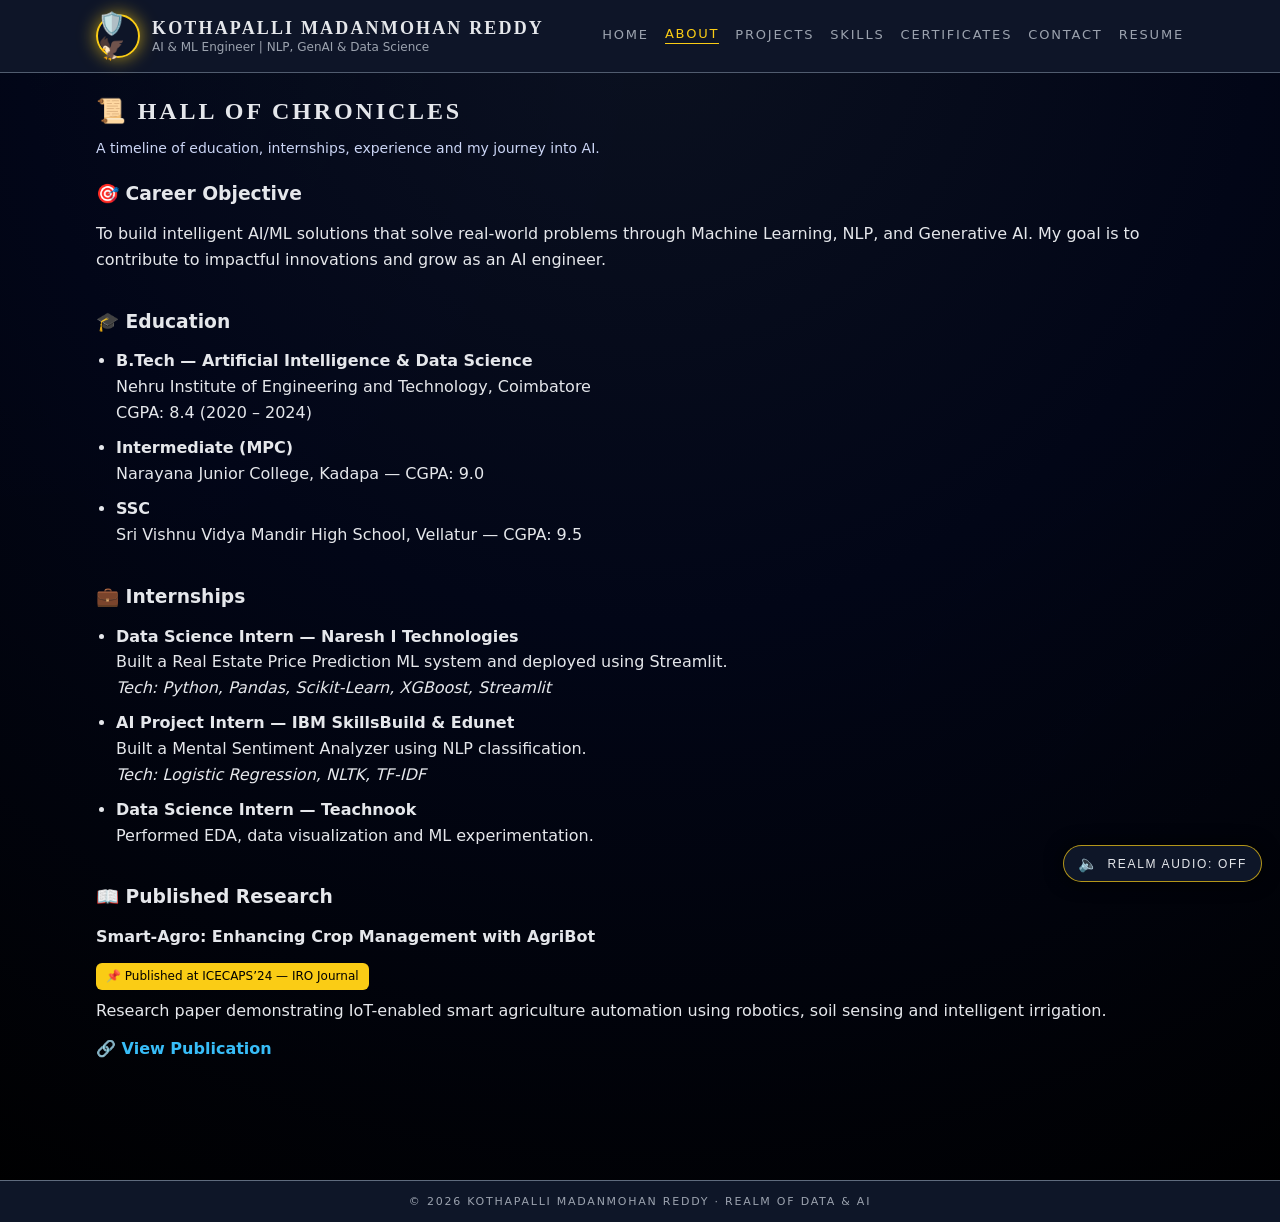
==== about.html @ aa8bce5e "Add files via upload" ====
<!DOCTYPE html>
<html lang="en">
<head>
  <meta charset="UTF-8">
  <title>About | Realm of Madanmohan</title>
  <link rel="stylesheet" href="css/style.css">
</head>
<body>

<header class="site-header">
  <div class="header-inner">
    <div class="brand">
      <div class="brand-logo">🛡️🦅</div>
      <div class="brand-text">
        <h1 class="brand-name">Kothapalli Madanmohan Reddy</h1>
        <p class="brand-sub">AI & ML Engineer | NLP, GenAI & Data Science</p>
      </div>
    </div>
    <nav class="main-nav">
      <a href="index.html" class="nav-link">Home</a>
      <a href="about.html" class="nav-link active">About</a>
      <a href="projects.html" class="nav-link">Projects</a>
      <a href="skills.html" class="nav-link">Skills</a>
      <a href="certifications.html" class="nav-link">Certificates</a>
      <a href="contact.html" class="nav-link">Contact</a>
      <a href="resume.html" class="nav-link">Resume</a>
    </nav>
  </div>
</header>

<main class="page">

  <h2 class="section-title">📜 Hall of Chronicles</h2>
  <p class="section-subtitle">A timeline of education, internships, experience and my journey into AI.</p>

  <!-- ===== Career Objective ===== -->
  <section class="section-block">
    <h3>🎯 Career Objective</h3>
    <p>
      To build intelligent AI/ML solutions that solve real-world problems through Machine Learning,
      NLP, and Generative AI. My goal is to contribute to impactful innovations and grow as an AI engineer.
    </p>
  </section>

  <!-- ===== Education ===== -->
  <section class="section-block">
    <h3>🎓 Education</h3>
    <ul class="timeline">
      <li>
        <strong>B.Tech — Artificial Intelligence & Data Science</strong><br>
        Nehru Institute of Engineering and Technology, Coimbatore<br>
        CGPA: 8.4 (2020 – 2024)
      </li>

      <li>
        <strong>Intermediate (MPC)</strong><br>
        Narayana Junior College, Kadapa — CGPA: 9.0
      </li>

      <li>
        <strong>SSC</strong><br>
        Sri Vishnu Vidya Mandir High School, Vellatur — CGPA: 9.5
      </li>
    </ul>
  </section>

  <!-- ===== Internships ===== -->
  <section class="section-block">
    <h3>💼 Internships</h3>
    <ul class="timeline">
      <li>
        <strong>Data Science Intern — Naresh I Technologies</strong><br>
        Built a Real Estate Price Prediction ML system and deployed using Streamlit.<br>
        <em>Tech: Python, Pandas, Scikit-Learn, XGBoost, Streamlit</em>
      </li>

      <li>
        <strong>AI Project Intern — IBM SkillsBuild & Edunet</strong><br>
        Built a Mental Sentiment Analyzer using NLP classification.<br>
        <em>Tech: Logistic Regression, NLTK, TF-IDF</em>
      </li>

      <li>
        <strong>Data Science Intern — Teachnook</strong><br>
        Performed EDA, data visualization and ML experimentation.
      </li>
    </ul>
  </section>
  <section class="section-block">
  <h3>📖 Published Research</h3>

  <p><strong>Smart-Agro: Enhancing Crop Management with AgriBot</strong></p>

  <span style="
    background:#facc15;
    color:#000;
    padding:4px 10px;
    border-radius:6px;
    font-size:12px;
    display:inline-block;
    margin-bottom:8px;">
    📌 Published at ICECAPS’24 — IRO Journal
  </span>

  <p>
    Research paper demonstrating IoT-enabled smart agriculture automation using robotics,
    soil sensing and intelligent irrigation.
  </p>

  <a href="https://irojournals.com/iroismac/article/view/6/3/2" target="_blank" class="clean-link">
    🔗 View Publication
</a>

</section>


</main>

<footer class="site-footer">
  &copy; <span id="year"></span> Kothapalli Madanmohan Reddy · Realm of Data & AI
</footer>

<script>
  document.getElementById("year").textContent = new Date().getFullYear();
</script>

<!-- 🔊 Realm Audio Toggle Added (Same as Home) -->
<audio id="realmAudio" loop>
  <source src="assets/music/realm-theme.mp3" type="audio/mpeg">
</audio>

<button id="audioToggle" class="audio-toggle">
  <span class="audio-icon">🔈</span>
  <span class="audio-text">Realm Audio: Off</span>
</button>

<script src="js/main.js"></script>
</body>
</html>
---- css/style.css ----
/* ============== GLOBAL ============== */
* {
  margin: 0;
  padding: 0;
  box-sizing: border-box;
}

html {
  scroll-behavior: smooth;
}

body {
  font-family: "Lora", system-ui, -apple-system, BlinkMacSystemFont, "Segoe UI", serif;
  background: radial-gradient(circle at top, #0b1120 0, #020617 45%, #000 100%);
  color: #e5e7eb;
  min-height: 100vh;
}

/* Subtle texture */
body::before {
  content: "";
  position: fixed;
  inset: 0;
  pointer-events: none;
  background-image:
    radial-gradient(circle at 0 0, rgba(255,255,255,0.05) 0, transparent 55%),
    radial-gradient(circle at 100% 100%, rgba(148,163,184,0.06) 0, transparent 55%);
  mix-blend-mode: soft-light;
  opacity: 0.6;
  z-index: -1;
}

a {
  color: inherit;
  text-decoration: none;
}

/* ============== HEADER ============== */
.site-header {
  border-bottom: 1px solid rgba(148,163,184,0.5);
  background: rgba(15,23,42,0.95);
  backdrop-filter: blur(16px);
}

.header-inner {
  max-width: 1120px;
  margin: 0 auto;
  padding: 14px 16px;
  display: flex;
  align-items: center;
  justify-content: space-between;
  gap: 16px;
}

/* Brand */
.brand {
  display: flex;
  align-items: center;
  gap: 12px;
}

.brand-logo {
  width: 44px;
  height: 44px;
  border-radius: 999px;
  border: 2px solid #facc15;
  display: flex;
  align-items: center;
  justify-content: center;
  font-size: 22px;
  box-shadow: 0 0 18px rgba(250,204,21,0.7);
  cursor: pointer;
  transition: transform 0.2s ease, box-shadow 0.2s ease;
}

/* Hover animation on logo */
.brand-logo:hover {
  transform: translateY(-2px) scale(1.03);
  box-shadow: 0 0 24px rgba(250,204,21,0.9);
}

.brand-text {
  line-height: 1.2;
}

.brand-name {
  font-family: "Cinzel", serif;
  font-size: 18px;
  letter-spacing: 0.12em;
  text-transform: uppercase;
}

.brand-sub {
  font-size: 12px;
  color: #9ca3af;
}

/* Nav */
.main-nav {
  display: flex;
  gap: 16px;
  font-size: 13px;
  text-transform: uppercase;
  letter-spacing: 0.14em;
}

.nav-link {
  padding-bottom: 2px;
  border-bottom: 1px solid transparent;
  color: #9ca3af;
  transition: color 0.2s ease, border-color 0.2s ease, transform 0.2s ease;
}

.nav-link:hover,
.nav-link.active {
  color: #facc15;
  border-color: #facc15;
  transform: translateY(-1px);
}

@media (max-width: 768px) {
  .header-inner {
    flex-direction: column;
    align-items: flex-start;
  }

  .main-nav {
    flex-wrap: wrap;
  }
}

/* ============== PAGE WRAPPER ============== */
.page {
  max-width: 1120px;
  margin: 0 auto;
  padding: 24px 16px 72px;
}

/* ============== HERO ============== */
.hero {
  display: grid;
  grid-template-columns: minmax(0, 3fr) minmax(0, 2fr);
  gap: 26px;
  align-items: center;
  margin-top: 16px;
}

.hero-left {
  max-width: 640px;
}

.hero-tagline {
  font-size: 12px;
  text-transform: uppercase;
  letter-spacing: 0.24em;
  color: #38bdf8;
  margin-bottom: 6px;
}

.hero-title {
  font-family: "Cinzel", serif;
  font-size: 32px;
  letter-spacing: 0.16em;
  text-transform: uppercase;
  margin-bottom: 6px;
  color: #e5e7eb;
}

.hero-motto {
  font-size: 14px;
  font-style: italic;
  color: #facc15;
  margin-bottom: 14px;
}

.hero-desc {
  font-size: 15px;
  color: #e5e7eb;
  margin-bottom: 16px;
}

.hero-meta {
  display: flex;
  flex-wrap: wrap;
  gap: 8px;
  margin-bottom: 18px;
}

.pill {
  padding: 4px 10px;
  border-radius: 999px;
  border: 1px solid rgba(250,204,21,0.7);
  font-size: 11px;
  text-transform: uppercase;
  letter-spacing: 0.16em;
  background: rgba(15,23,42,0.9);
  color: #e5e7eb;
}

/* Buttons */
.hero-actions {
  display: flex;
  flex-wrap: wrap;
  gap: 10px;
}

.btn-main,
.btn-ghost {
  padding: 9px 16px;
  border-radius: 999px;
  border: 1px solid transparent;
  font-size: 12px;
  text-transform: uppercase;
  letter-spacing: 0.14em;
  cursor: pointer;
  display: inline-flex;
  align-items: center;
  justify-content: center;
  gap: 8px;
  transition: background 0.2s ease, transform 0.2s ease, box-shadow 0.2s ease, border-color 0.2s ease, color 0.2s ease;
}

.btn-main {
  background: linear-gradient(135deg, #facc15, #f97316);
  color: #111827;
  box-shadow: 0 0 22px rgba(250,204,21,0.8);
}

.btn-main:hover {
  transform: translateY(-1px);
  box-shadow: 0 0 26px rgba(250,204,21,1);
}

.btn-ghost {
  border-color: rgba(250,204,21,0.6);
  background: rgba(15,23,42,0.9);
  color: #e5e7eb;
}

.btn-ghost:hover {
  background: radial-gradient(circle at top left, rgba(250,204,21,0.15), rgba(15,23,42,0.98));
}

/* Right hero */
.hero-right {
  display: flex;
  justify-content: center;
}

.sigil-card {
  padding: 18px 16px 22px;
  border-radius: 18px;
  border: 1px solid rgba(250,204,21,0.6);
  background: radial-gradient(circle at top, rgba(250,204,21,0.18), rgba(15,23,42,0.98));
  box-shadow: 0 0 28px rgba(15,23,42,1);
  text-align: center;
  max-width: 260px;
}

.sigil-circle {
  width: 110px;
  height: 110px;
  border-radius: 999px;
  border: 2px solid #facc15;
  display: flex;
  align-items: center;
  justify-content: center;
  font-size: 40px;
  margin: 0 auto 10px;
  box-shadow: 0 0 26px rgba(250,204,21,0.8);
}

.sigil-title {
  font-family: "Cinzel", serif;
  font-size: 16px;
  text-transform: uppercase;
  letter-spacing: 0.16em;
  margin-bottom: 6px;
}

.sigil-sub {
  font-size: 13px;
  color: #e5e7eb;
}

/* Responsive hero */
@media (max-width: 900px) {
  .hero {
    grid-template-columns: 1fr;
  }

  .hero-right {
    order: -1;
    margin-bottom: 10px;
  }
}

/* ============== MAP SECTION ============== */
.section-label {
  font-size: 11px;
  text-transform: uppercase;
  letter-spacing: 0.3em;
  color: #9ca3af;
  margin-bottom: 6px;
  margin-top: 40px;
}

.section-title {
  font-family: "Cinzel", serif;
  font-size: 24px;
  text-transform: uppercase;
  letter-spacing: 0.12em;
  margin-bottom: 8px;
}

.section-subtitle {
  font-size: 14px;
  color: #cbd5f5;
  max-width: 640px;
  margin-bottom: 16px;
}

.map-grid {
  display: grid;
  grid-template-columns: repeat(auto-fit, minmax(220px, 1fr));
  gap: 16px;
}

.map-card {
  padding: 16px 14px;
  border-radius: 16px;
  border: 1px solid rgba(148,163,184,0.7);
  background: rgba(15,23,42,0.95);
  box-shadow: 0 0 20px rgba(0,0,0,0.7);
  cursor: pointer;
  transition: transform 0.2s ease, box-shadow 0.2s ease, border-color 0.2s ease, background 0.2s ease;
}

.map-card h3 {
  font-family: "Cinzel", serif;
  font-size: 16px;
  letter-spacing: 0.16em;
  text-transform: uppercase;
  margin-bottom: 6px;
}

.map-card p {
  font-size: 13px;
  color: #e5e7eb;
  margin-bottom: 6px;
}

.map-card span {
  font-size: 12px;
  text-transform: uppercase;
  letter-spacing: 0.16em;
  color: #facc15;
}

.map-card:hover {
  transform: translateY(-3px);
  box-shadow: 0 0 24px rgba(250,204,21,0.7);
  border-color: #facc15;
  background: radial-gradient(circle at top left, rgba(250,204,21,0.14), rgba(15,23,42,0.98));
}

/* ============== FOOTER ============== */
.site-footer {
  border-top: 1px solid rgba(148,163,184,0.6);
  padding: 14px 16px;
  font-size: 11px;
  letter-spacing: 0.16em;
  text-transform: uppercase;
  color: #9ca3af;
  text-align: center;
  background: rgba(15,23,42,0.96);
}

/* ============== AUDIO TOGGLE ============== */
.audio-toggle {
  position: fixed;
  bottom: 18px;
  right: 18px;
  padding: 8px 14px;
  border-radius: 999px;
  border: 1px solid rgba(250,204,21,0.7);
  background: rgba(15,23,42,0.96);
  color: #e5e7eb;
  font-size: 12px;
  text-transform: uppercase;
  letter-spacing: 0.14em;
  cursor: pointer;
  display: inline-flex;
  align-items: center;
  gap: 8px;
  box-shadow: 0 0 18px rgba(0,0,0,0.8);
  z-index: 30;
}

.audio-icon {
  font-size: 16px;
}
/* ===== PROJECT LIST SPACING FIX ===== */
.list-item {
  margin-bottom: 24px;
  padding-bottom: 14px;
  border-bottom: 1px solid rgba(148,163,184,0.3);
}

.list-item h3 {
  margin-bottom: 6px;
  font-family: "Cinzel", serif;
}

.list-item p {
  margin-bottom: 6px;
  line-height: 1.55;
}

.list-item a {
  color: #38bdf8;
  text-decoration: underline;
}

.list-item a:hover {
  color: #facc15;
}
/* ================= FIX SPACING ================= */

.project-card {
  margin-bottom: 28px; /* space under each project */
  padding-bottom: 10px;
  border-bottom: 1px solid rgba(148,163,184,0.25);
}

.project-card:last-child {
  border-bottom: none;
  margin-bottom: 0;
}

.page p, .page li, .page section {
  margin-bottom: 12px;
  line-height: 1.6;
}

/* Extra spacing for section titles */
.section-title {
  margin-bottom: 16px;
}

.section-subtitle {
  margin-bottom: 24px;
}

/* Space between list blocks (About Page) */
.page ul {
  margin-bottom: 20px;
}
/* =========================================
   UNIVERSAL SPACING FIX FOR ALL PAGES
   ========================================= */

/* Space between content blocks on all pages */
.page section {
  margin-bottom: 40px;
}

/* Space between list items */
.page li {
  margin-bottom: 10px;
}

/* Add spacing under small headings */
.page h3, .page h4 {
  margin-top: 20px;
  margin-bottom: 10px;
}

/* Make Skills bullets spaced & readable */
.skill-item {
  margin-bottom: 14px;
}

/* Certification card spacing */
.cert-card {
  padding-bottom: 14px;
  margin-bottom: 28px;
  border-bottom: 1px solid rgba(148,163,184,0.25);
}

.cert-card:last-child {
  border-bottom: none;
}

/* Contact form spacing */
.contact-form input,
.contact-form textarea {
  margin-bottom: 16px;
}

.contact-form button {
  margin-top: 10px;
}

/* Resume section spacing placeholder (future) */
.resume-preview {
  margin: 24px 0;
}
/* === GLOBAL CONTENT SPACING FIX === */
.page section {
  margin-bottom: 34px;
}

.page h2,
.page h3,
.page p,
.page ul,
.page li,
.page a {
  margin-bottom: 12px;
}

/* List readability */
.page ul {
  padding-left: 20px;
  line-height: 1.7;
}

/* Ensure items don't stick together */
.page li {
  margin-bottom: 10px;
}
.skill-section h3 {
  font-size: 18px;
  font-weight: 600;
  margin-bottom: 14px;
  color: #facc15;
}

.skill-section ul li {
  font-size: 15px;
  color: #dbeafe;
}
/* ========== PAGE LAYOUT HELPERS ========== */
.narrow-page {
  max-width: 840px;
  margin: 0 auto;
  padding: 24px 16px 72px;
}

.page-title {
  font-family: "Cinzel", serif;
  font-size: 24px;
  text-transform: uppercase;
  letter-spacing: 0.14em;
  margin-bottom: 12px;
}

.section-block {
  margin-bottom: 32px;
}

.timeline {
  list-style: disc;
  padding-left: 20px;
  line-height: 1.7;
}

/* Skills page */
.skill-section {
  margin-bottom: 22px;
}

.skill-section h3 {
  font-size: 18px;
  font-weight: 600;
  margin-bottom: 10px;
  color: #facc15;
}

.skill-section ul {
  padding-left: 18px;
}

.skill-section ul li {
  font-size: 15px;
  color: #dbeafe;
  margin-bottom: 6px;
}

/* Certifications cards */
.cert-card {
  padding-bottom: 14px;
  margin-bottom: 22px;
  border-bottom: 1px solid rgba(148,163,184,0.25);
}

.cert-card:last-child {
  border-bottom: none;
}

.cert-card a {
  color: #38bdf8;
  text-decoration: underline;
}

.cert-card a:hover {
  color: #facc15;
}

/* Contact form */
.contact-grid {
  display: grid;
  grid-template-columns: minmax(0, 2fr) minmax(0, 3fr);
  gap: 24px;
}

@media (max-width: 768px) {
  .contact-grid {
    grid-template-columns: 1fr;
  }
}

.contact-card {
  padding: 16px 14px;
  border-radius: 16px;
  border: 1px solid rgba(148,163,184,0.7);
  background: rgba(15,23,42,0.95);
}

.contact-card a {
  color: #38bdf8;
  text-decoration: underline;
}

.contact-card a:hover {
  color: #facc15;
}

.contact-form {
  display: flex;
  flex-direction: column;
}

.contact-form label {
  font-size: 13px;
  margin-bottom: 4px;
}

.contact-form input,
.contact-form textarea {
  padding: 8px 10px;
  border-radius: 8px;
  border: 1px solid rgba(148,163,184,0.7);
  background: rgba(15,23,42,0.95);
  color: #e5e7eb;
  font-size: 14px;
  margin-bottom: 12px;
}

.contact-form textarea {
  min-height: 120px;
  resize: vertical;
}

.contact-form button {
  align-self: flex-start;
}
/* --- Clean Link Style (Publication / External Links) --- */
.clean-link {
  color: #facc15;
  text-decoration: none;
  font-weight: 500;
  border-bottom: 1px solid transparent;
  transition: all 0.2s ease-in-out;
}

.clean-link:hover {
  color: #ffffff;
  border-bottom: 1px solid #facc15;
  text-shadow: 0 0 8px rgba(250,204,21,0.7);
  transform: translateY(-1px);
}

/* --- Global Clean Link Style (For Certifications, Projects, About, Contact) --- */
.clean-link {
  color: #facc15;
  text-decoration: none;
  font-weight: 500;
  border-bottom: 1px solid transparent;
  transition: all 0.2s ease-in-out;
}

.clean-link:hover {
  color: #ffffff;
  border-bottom: 1px solid #facc15;
  text-shadow: 0 0 8px rgba(250,204,21,0.7);
  transform: translateY(-1px);
}
/* === CLEAN LINK STYLE FOR CERT & ABOUT PAGE === */

.cert-card a,
.page a {
  color: #38bdf8; /* Soft cyan link color matching theme */
  text-decoration: none; /* remove underline */
  font-weight: 600;
  display: inline-flex;
  align-items: center;
  gap: 6px;
  transition: color 0.25s ease, transform 0.2s ease;
}

/* Hover glow effect */
.cert-card a:hover,
.page a:hover {
  color: #facc15; /* gold hover */
  transform: translateX(3px);
}

/* Optional small icon adjustment */
.cert-card a::before {
  font-size: 15px;
}
/* === UNIVERSAL CLEAN LINK STYLE === */

.page a,
.cert-card a {
  color: #38bdf8; /* Elegant cyan link color */
  text-decoration: none; 
  font-weight: 600;
  position: relative;
  display: inline-flex;
  align-items: center;
  gap: 6px;
  transition: color 0.25s ease, transform 0.2s ease;
}

/* --- Glow underline effect (appears only on hover) --- */
.page a::after,
.cert-card a::after {
  content: "";
  position: absolute;
  left: 0;
  bottom: -3px;
  width: 0%;
  height: 2px;
  background: linear-gradient(90deg, #facc15, #f97316);
  transition: width 0.35s ease-in-out;
  border-radius: 4px;
}

/* Hover Behavior */
.page a:hover,
.cert-card a:hover {
  color: #facc15; /* glowing gold */
  transform: translateX(4px);
}

/* Reveal underline on hover */
.page a:hover::after,
.cert-card a:hover::after {
  width: 100%;
}

/* Optional soft icon glow */
.page a:hover .link-icon,
.cert-card a:hover .link-icon {
  filter: drop-shadow(0 0 6px rgba(250,204,21,0.8));
}
.popup-alert {
  position: fixed;
  bottom: 20px;
  right: 20px;
  background: #10b981;
  color: black;
  padding: 12px 18px;
  font-size: 15px;
  border-radius: 12px;
  box-shadow: 0 0 12px rgba(0,0,0,0.5);
  transition: opacity 0.6s ease-in-out;
  z-index: 9999;
  animation: popupSlide 0.4s ease-out;
}

@keyframes popupSlide {
  from { transform: translateY(20px); opacity: 0; }
  to { transform: translateY(0); opacity: 1; }
}
/* ========== HERO ELEVATOR PITCH ========== */
.hero-elevator {
  font-size: 14px;
  color: #e5e7eb;
  margin-bottom: 16px;
  font-style: italic;
  opacity: 0.95;
}

/* ========== PROFILE PHOTO IN HERO ========== */
.profile-photo {
  width: 96px;
  height: 96px;
  border-radius: 999px;
  object-fit: cover;
  border: 2px solid #facc15;
  box-shadow: 0 0 18px rgba(250, 204, 21, 0.7);
  margin: 0 auto 10px;
  display: block;
}

/* ========== CORE TECH STACK BADGES ========== */
.tech-stack {
  margin-top: 40px;
}

.tech-badges {
  display: flex;
  flex-wrap: wrap;
  gap: 8px;
  margin-top: 10px;
}

.tech-badge {
  padding: 6px 10px;
  border-radius: 999px;
  border: 1px solid rgba(148, 163, 184, 0.6);
  font-size: 12px;
  background: rgba(15, 23, 42, 0.95);
  color: #e5e7eb;
  letter-spacing: 0.04em;
}
/* ========== MOBILE TWEAKS FOR HERO ========== */
@media (max-width: 640px) {
  .hero {
    text-align: center;
  }

  .hero-left {
    margin: 0 auto;
  }

  .hero-meta,
  .hero-actions {
    justify-content: center;
  }

  .hero-title {
    font-size: 24px;
    letter-spacing: 0.12em;
  }

  .hero-desc,
  .hero-elevator {
    font-size: 14px;
  }

  .sigil-card {
    max-width: 260px;
    margin: 0 auto;
  }
}
.profile-photo {
  width: 160px;
  height: 160px;
  border-radius: 50%;
  object-fit: cover;
  border: 3px solid rgba(255, 215, 0, 0.8);
  box-shadow: 0 0 20px rgba(255, 215, 0, 0.4);
  margin-bottom: 12px;
}

.tech-icon {
  width: 18px;
  height: 18px;
  margin-right: 6px;
  vertical-align: middle;
}
/* Center profile section inside the right column */
.hero-right {
  display: flex;
  justify-content: center;
  align-items: center;
}
@media (max-width: 900px) {
  .hero-right {
    margin-top: 10px;
    justify-content: center;
  }
}
.sigil-card {
  margin: 0 auto;
}
/* ===== Premium Smooth Entrance Animation ===== */

@keyframes fadeUpSoft {
  0% {
    opacity: 0;
    transform: translateY(22px);
    filter: blur(4px);
  }
  60% {
    opacity: 0.7;
    transform: translateY(6px);
    filter: blur(1px);
  }
  100% {
    opacity: 1;
    transform: translateY(0);
    filter: blur(0);
  }
}

/* Soft glowing pulse for profile border */
@keyframes goldPulse {
  0% {
    box-shadow: 0 0 12px rgba(255, 220, 80, 0.35);
  }
  50% {
    box-shadow: 0 0 22px rgba(255, 220, 80, 0.85);
  }
  100% {
    box-shadow: 0 0 12px rgba(255, 220, 80, 0.35);
  }
}

/* Apply animation to profile card */
.sigil-card {
  opacity: 0;
  animation: fadeUpSoft 1.6s ease forwards;
  animation-delay: 0.4s;
}

/* Animate the profile photo glow */
.profile-photo {
  animation: goldPulse 4s ease-in-out infinite;
}

/* Animate text elements staggered */
.hero-title {
  opacity: 0;
  animation: fadeUpSoft 1.2s ease forwards;
  animation-delay: 0.1s;
}

.hero-motto {
  opacity: 0;
  animation: fadeUpSoft 1.2s ease forwards;
  animation-delay: 0.2s;
}

.hero-desc {
  opacity: 0;
  animation: fadeUpSoft 1.2s ease forwards;
  animation-delay: 0.3s;
}

.hero-actions {
  opacity: 0;
  animation: fadeUpSoft 1.5s ease forwards;
  animation-delay: 0.6s;
}
.hero-right {
  display: flex;
  justify-content: center;
  align-items: center;
}
.btn-main {
  background: linear-gradient(135deg, #facc15, #f97316);
  color: #111827 !important;  /* darker text */
  font-weight: 600;
}
.btn-main img,
.btn-ghost img {
  width: 18px;
  height: 18px;
  margin-right: 8px;
}
.tech-icon {
  width: 18px;
  height: 18px;
  margin-right: 6px;
  vertical-align: middle;
}
.icon-small {
  width: 16px;
  height: 16px;
  margin-right: 6px;
  vertical-align: middle;
}
/* ===== THANK YOU PAGE FIX ===== */
.thank-page {
  text-align: center;
  margin-top: 60px;
}

.thank-page h1 {
  font-size: 28px;
  font-family: "Cinzel", serif;
  margin-bottom: 18px; /* <-- Adds spacing */
  color: #facc15;
}

.thank-page p {
  font-size: 16px;
  margin-bottom: 32px; /* <-- extra spacing */
  color: #dbeafe;
}

.thank-page a {
  color: #38bdf8;
  text-decoration: underline;
  font-size: 15px;
}

.thank-page a:hover {
  color: #facc15;
}
.thank-page .btn-home {
  padding: 10px 18px;
  border-radius: 999px;
  background: linear-gradient(135deg, #facc15, #f97316);
  color: #111827;
  font-size: 13px;
  text-transform: uppercase;
  letter-spacing: 0.14em;
  font-weight: 600;
  box-shadow: 0 0 22px rgba(250,204,21,0.8);
  transition: transform 0.2s ease, box-shadow 0.2s ease;
}
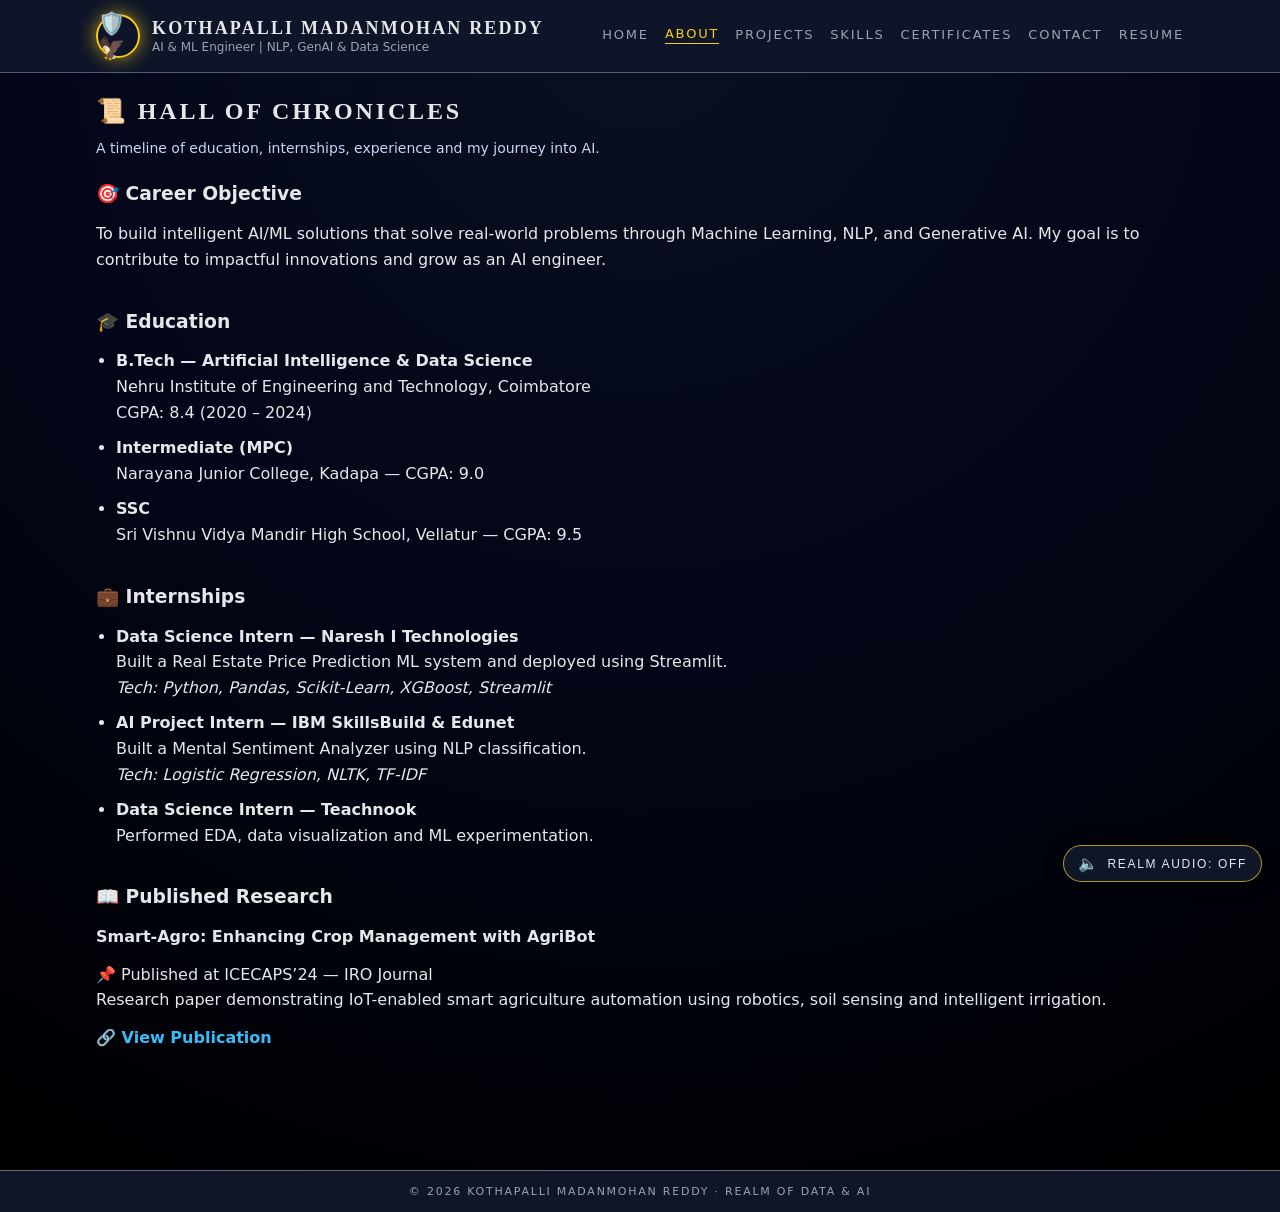
==== commit 4f1705c1: "Fix mobile responsiveness in about.html Added viewport meta tag for mobile responsiveness." ====
--- a/about.html
+++ b/about.html
@@ -2,6 +2,10 @@
 <html lang="en">
 <head>
   <meta charset="UTF-8">
+
+  <!-- ⭐ IMPORTANT: FIXES MOBILE RESPONSIVENESS -->
+  <meta name="viewport" content="width=device-width, initial-scale=1.0">
+
   <title>About | Realm of Madanmohan</title>
   <link rel="stylesheet" href="css/style.css">
 </head>
@@ -16,6 +20,7 @@
         <p class="brand-sub">AI & ML Engineer | NLP, GenAI & Data Science</p>
       </div>
     </div>
+
     <nav class="main-nav">
       <a href="index.html" class="nav-link">Home</a>
       <a href="about.html" class="nav-link active">About</a>
@@ -33,7 +38,7 @@
   <h2 class="section-title">📜 Hall of Chronicles</h2>
   <p class="section-subtitle">A timeline of education, internships, experience and my journey into AI.</p>
 
-  <!-- ===== Career Objective ===== -->
+  <!-- Career Objective -->
   <section class="section-block">
     <h3>🎯 Career Objective</h3>
     <p>
@@ -42,7 +47,7 @@
     </p>
   </section>
 
-  <!-- ===== Education ===== -->
+  <!-- Education -->
   <section class="section-block">
     <h3>🎓 Education</h3>
     <ul class="timeline">
@@ -64,7 +69,7 @@
     </ul>
   </section>
 
-  <!-- ===== Internships ===== -->
+  <!-- Internships -->
   <section class="section-block">
     <h3>💼 Internships</h3>
     <ul class="timeline">
@@ -86,33 +91,25 @@
       </li>
     </ul>
   </section>
+
+  <!-- Research -->
   <section class="section-block">
-  <h3>📖 Published Research</h3>
+    <h3>📖 Published Research</h3>
 
-  <p><strong>Smart-Agro: Enhancing Crop Management with AgriBot</strong></p>
+    <p><strong>Smart-Agro: Enhancing Crop Management with AgriBot</strong></p>
 
-  <span style="
-    background:#facc15;
-    color:#000;
-    padding:4px 10px;
-    border-radius:6px;
-    font-size:12px;
-    display:inline-block;
-    margin-bottom:8px;">
-    📌 Published at ICECAPS’24 — IRO Journal
-  </span>
+    <span class="research-badge">📌 Published at ICECAPS’24 — IRO Journal</span>
 
-  <p>
-    Research paper demonstrating IoT-enabled smart agriculture automation using robotics,
-    soil sensing and intelligent irrigation.
-  </p>
+    <p>
+      Research paper demonstrating IoT-enabled smart agriculture automation using robotics,
+      soil sensing and intelligent irrigation.
+    </p>
 
-  <a href="https://irojournals.com/iroismac/article/view/6/3/2" target="_blank" class="clean-link">
-    🔗 View Publication
-</a>
+    <a href="https://irojournals.com/iroismac/article/view/6/3/2" target="_blank" class="clean-link">
+      🔗 View Publication
+    </a>
 
-</section>
-
+  </section>
 
 </main>
 
@@ -124,7 +121,6 @@
   document.getElementById("year").textContent = new Date().getFullYear();
 </script>
 
-<!-- 🔊 Realm Audio Toggle Added (Same as Home) -->
 <audio id="realmAudio" loop>
   <source src="assets/music/realm-theme.mp3" type="audio/mpeg">
 </audio>
@@ -135,5 +131,6 @@
 </button>
 
 <script src="js/main.js"></script>
+
 </body>
 </html>
--- a/css/style.css
+++ b/css/style.css
@@ -1026,4 +1026,175 @@
   font-weight: 600;
   box-shadow: 0 0 22px rgba(250,204,21,0.8);
   transition: transform 0.2s ease, box-shadow 0.2s ease;
-}+
+}
+/* ===========================================================
+   📱 UNIVERSAL MOBILE RESPONSIVE FIX PACK (CSS OVERWRITE)
+   =========================================================== */
+
+@media (max-width: 768px) {
+
+  /* ---- Global Adjustments ---- */
+  body {
+    padding: 0 10px;
+    font-size: 15px;
+  }
+
+  .page,
+  .narrow-page {
+    padding: 16px 10px 60px;
+  }
+
+  h1, h2, h3 {
+    line-height: 1.3;
+  }
+
+  /* ---- Header ---- */
+  .header-inner {
+    flex-direction: column;
+    align-items: center;
+    text-align: center;
+    gap: 10px;
+  }
+
+  .main-nav {
+    flex-wrap: wrap;
+    justify-content: center;
+    gap: 10px;
+  }
+
+  .brand-name {
+    font-size: 16px;
+  }
+
+  /* ---- Hero Section ---- */
+  .hero {
+    grid-template-columns: 1fr;
+    text-align: center;
+  }
+
+  .hero-left {
+    margin: 0 auto;
+    max-width: 100%;
+  }
+
+  .hero-title {
+    font-size: 22px !important;
+    letter-spacing: 0.1em;
+  }
+
+  .hero-motto {
+    font-size: 13px;
+  }
+
+  .hero-desc,
+  .hero-elevator {
+    font-size: 14px;
+  }
+
+  .hero-meta,
+  .hero-actions {
+    justify-content: center;
+  }
+
+  /* Profile Photo */
+  .profile-photo {
+    width: 120px !important;
+    height: 120px !important;
+    margin-bottom: 14px;
+  }
+
+  /* Sigil card */
+  .sigil-card {
+    max-width: 240px !important;
+    margin: 0 auto;
+  }
+
+  /* ---- Buttons ---- */
+  .btn-main,
+  .btn-ghost {
+    font-size: 11px;
+    padding: 8px 14px;
+  }
+
+  /* ---- Section Titles ---- */
+  .section-title {
+    font-size: 18px;
+    text-align: center;
+  }
+  .section-subtitle {
+    text-align: center;
+    font-size: 13px;
+  }
+
+  /* ---- Map / Cards ---- */
+  .map-grid {
+    grid-template-columns: 1fr;
+  }
+
+  .map-card h3 {
+    font-size: 14px;
+  }
+
+  /* ---- Skills / Lists ---- */
+  .skill-section ul li {
+    font-size: 14px;
+  }
+
+  /* ---- Contact Page ---- */
+  .contact-grid {
+    grid-template-columns: 1fr !important;
+  }
+
+  .contact-card {
+    padding: 14px 12px;
+  }
+
+  .contact-form input,
+  .contact-form textarea {
+    font-size: 14px;
+    padding: 8px;
+  }
+
+  .contact-form button {
+    width: 100%;
+    text-align: center;
+  }
+
+  /* ---- Footer ---- */
+  .site-footer {
+    font-size: 10px;
+    padding: 12px;
+  }
+
+  /* ---- Audio toggle ---- */
+  .audio-toggle {
+    bottom: 14px;
+    right: 14px;
+    padding: 6px 10px;
+    font-size: 10px;
+  }
+}
+
+/* Extra small phones */
+@media (max-width: 480px) {
+
+  .hero-title {
+    font-size: 20px !important;
+  }
+
+  .profile-photo {
+    width: 100px !important;
+    height: 100px !important;
+  }
+
+  .btn-main,
+  .btn-ghost {
+    font-size: 10px;
+    padding: 7px 12px;
+  }
+
+  .section-title {
+    font-size: 17px;
+  }
+}
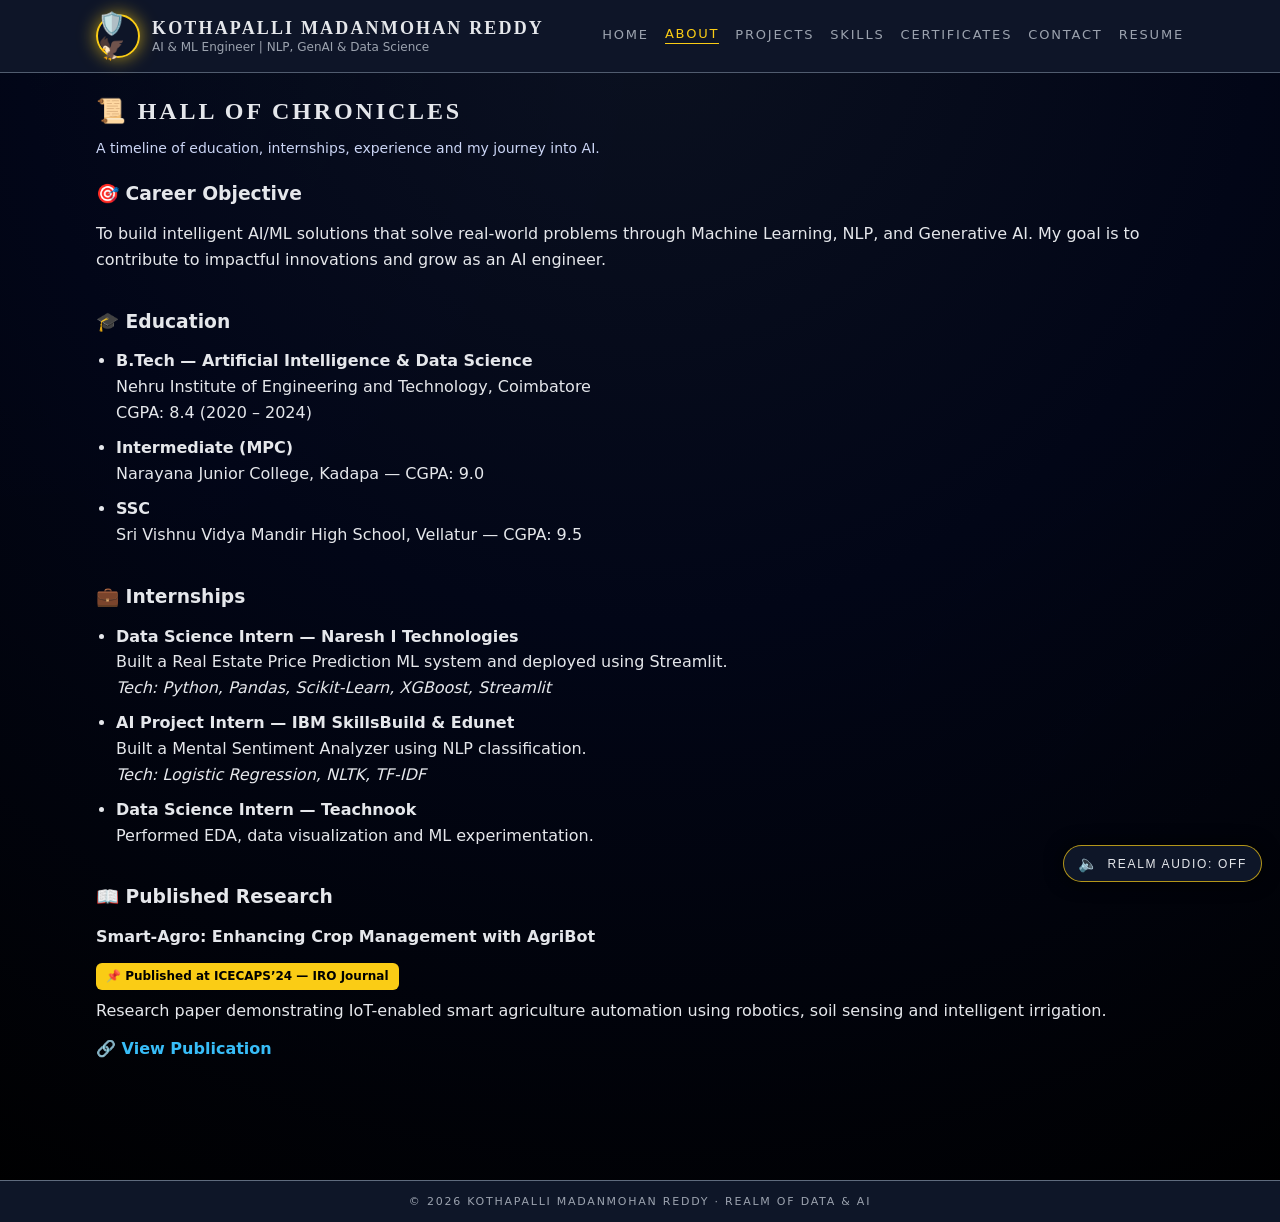
==== commit 583f5dba: "Fix mobile responsiveness by removing duplicate meta tag Removed duplicate viewport meta tag and ens" ====
--- a/about.html
+++ b/about.html
@@ -1,6 +1,7 @@
 <!DOCTYPE html>
 <html lang="en">
 <head>
+  <meta name="viewport" content="width=device-width, initial-scale=1.0">
   <meta charset="UTF-8">
 
   <!-- ⭐ IMPORTANT: FIXES MOBILE RESPONSIVENESS -->
@@ -134,3 +135,4 @@
 
 </body>
 </html>
+
--- a/css/style.css
+++ b/css/style.css
@@ -1198,3 +1198,13 @@
     font-size: 17px;
   }
 }
+.research-badge {
+  background: #facc15;
+  color: #000;
+  padding: 4px 10px;
+  border-radius: 6px;
+  font-size: 12px;
+  display: inline-block;
+  margin-bottom: 8px;
+  font-weight: 600;
+}
